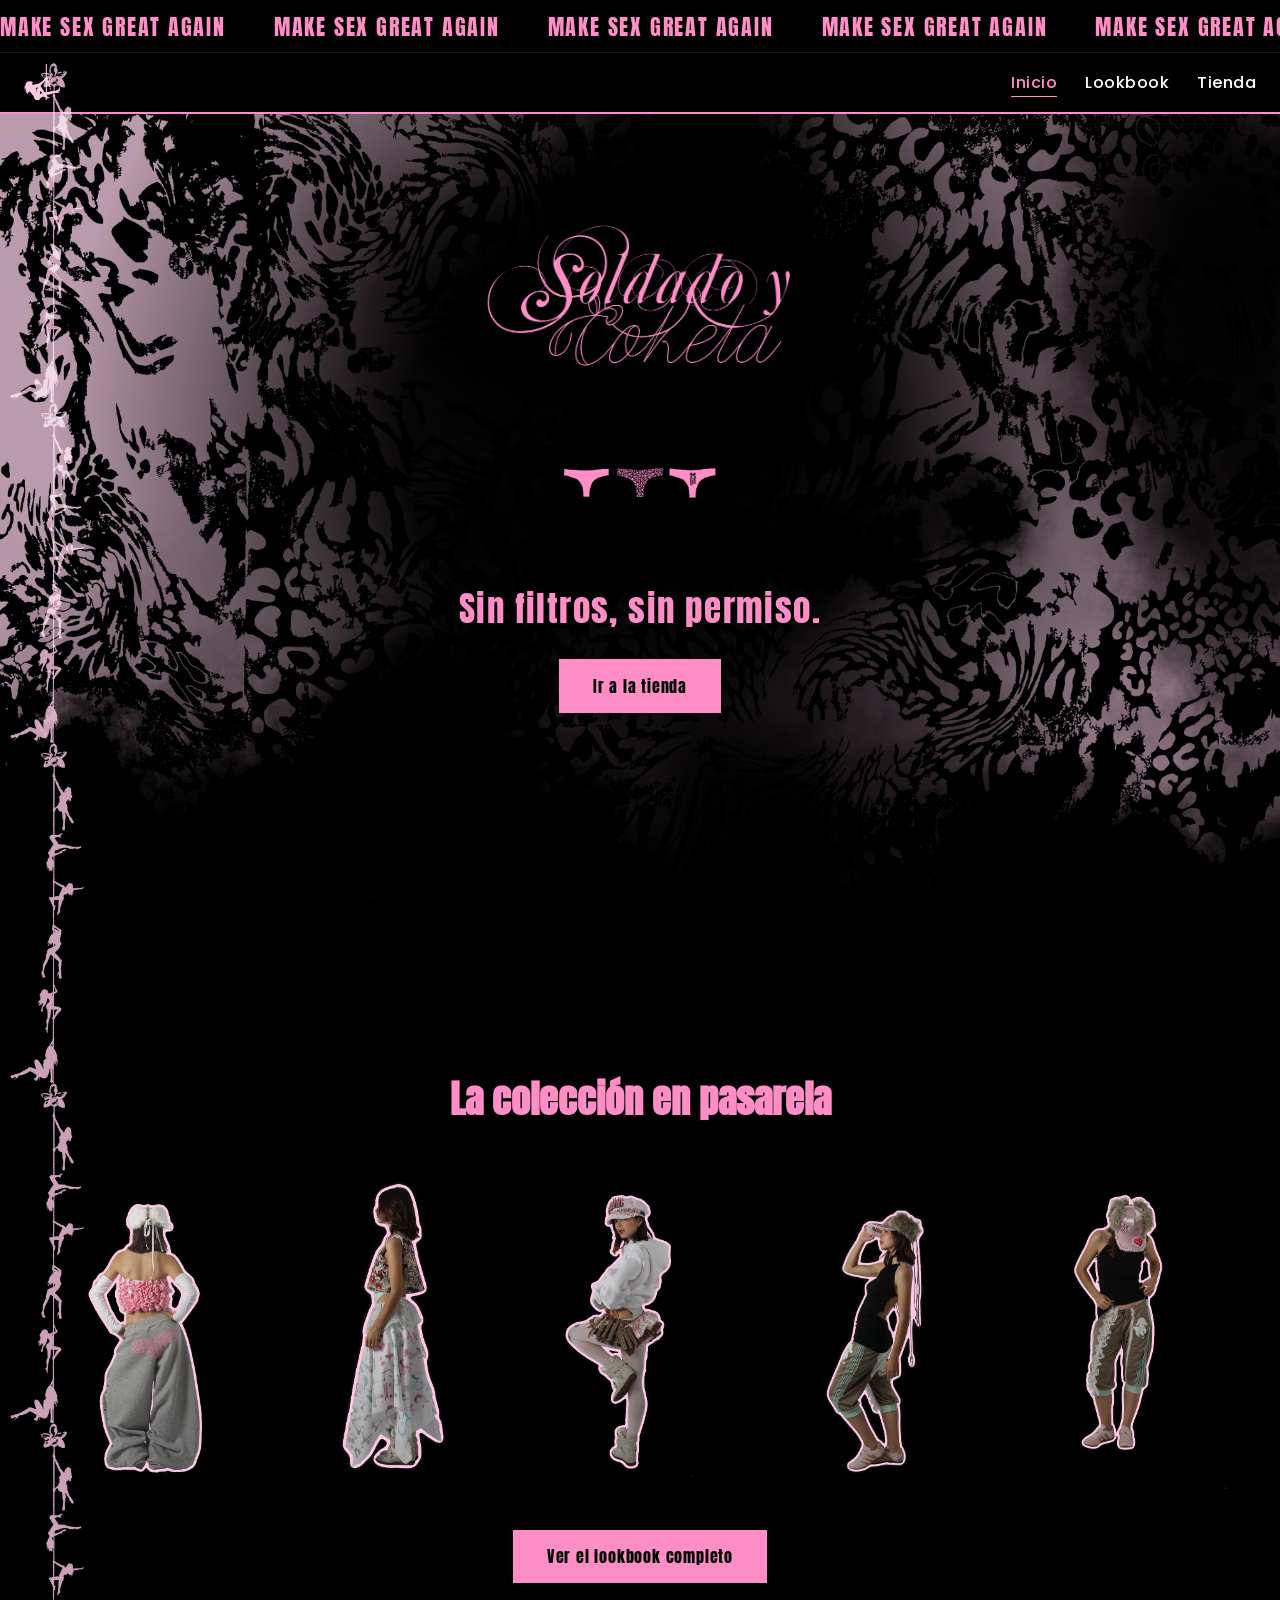
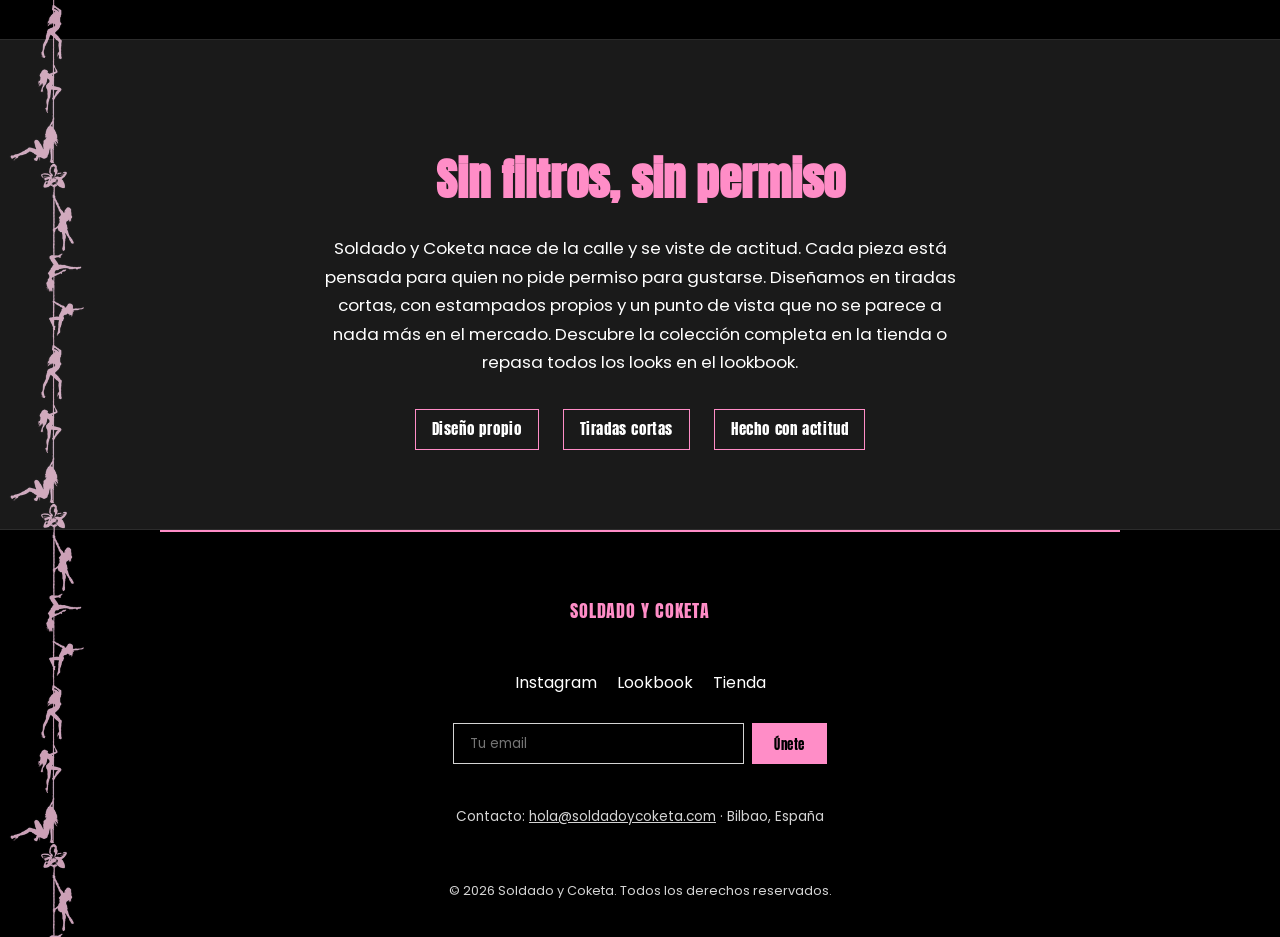
==== index.html @ 4b315794 "Prototipo web Soldado y Coketa — Ingeniería Web E1 Sitio de 3 páginas (Inicio, Lookbook, Tienda) con" ====
<!DOCTYPE html>
<html lang="es">
<head>
  <meta charset="UTF-8">
  <meta name="viewport" content="width=device-width, initial-scale=1.0">
  <title>Soldado y Coketa — Inicio</title>
  <meta name="description" content="Soldado y Coketa: marca de moda urbana. Descubre la colección, el lookbook y la tienda.">

  <link rel="preconnect" href="https://fonts.googleapis.com">
  <link href="https://fonts.googleapis.com/css2?family=Anton&amp;family=Poppins:wght@400;500;600&amp;display=swap" rel="stylesheet">

  <link rel="stylesheet" href="css/variables.css">
  <link rel="stylesheet" href="css/headerfooter.css">
  <link rel="stylesheet" href="css/inicio.css">
  <!-- iag.css: capa OPCIONAL con animaciones y efectos generados con
       apoyo de IA (no forma parte de lo evaluable de la asignatura).
       La página se ve completa y correcta sin este fichero. -->
  <link rel="stylesheet" href="css/iag.css">
</head>
<body>

  <!-- Barra de pole: decorativa, se activa solo si se enlaza iag.css -->
  <div id="pole-strip" aria-hidden="true"></div>

  <header id="site-header">
    <div class="header__ticker">
      <div class="header__ticker-track">
        <span class="header__ticker-text">MAKE SEX GREAT AGAIN</span>
        <span class="header__ticker-text">MAKE SEX GREAT AGAIN</span>
        <span class="header__ticker-text">MAKE SEX GREAT AGAIN</span>
        <span class="header__ticker-text">MAKE SEX GREAT AGAIN</span>
        <!-- se duplica para que el bucle sea continuo -->
        <span class="header__ticker-text" aria-hidden="true">MAKE SEX GREAT AGAIN</span>
        <span class="header__ticker-text" aria-hidden="true">MAKE SEX GREAT AGAIN</span>
        <span class="header__ticker-text" aria-hidden="true">MAKE SEX GREAT AGAIN</span>
        <span class="header__ticker-text" aria-hidden="true">MAKE SEX GREAT AGAIN</span>
      </div>
    </div>

    <nav class="header__nav-row" aria-label="Navegación principal">
      <a href="index.html" class="header__logo-link">
        <img src="assets/logo-header.png" alt="Soldado y Coketa" class="header__logo-img">
      </a>
      <ul class="header__menu">
        <li><a href="index.html" aria-current="page">Inicio</a></li>
        <li><a href="lookbook.html">Lookbook</a></li>
        <li><a href="tienda.html">Tienda</a></li>
      </ul>
    </nav>
  </header>

  <main>

    <!-- Espaciador: solo tiene efecto si iag.css deja el hero en
         position:fixed; en la versión base no ocupa espacio. -->
    <div class="hero-spacer" aria-hidden="true"></div>

    <section class="hero" aria-label="Presentación de la marca">
      <div class="hero__pattern--rosa-base" aria-hidden="true"></div>
      <div class="hero__pattern--rosa" aria-hidden="true"></div>
      <div class="hero__vignette" aria-hidden="true"></div>

      <div class="hero__lockup">
        <img src="assets/logo-soldado-coketa.png" alt="Logotipo de Soldado y Coketa" class="hero__logo">
        <img src="assets/tangas.png" alt="Colección de tangas Soldado y Coketa" class="hero__tangas">
      </div>

      <p class="hero__eslogan">Sin filtros, sin permiso.</p>
      <a href="tienda.html" class="boton">Ir a la tienda</a>
    </section>

    <!-- Desfile: carrusel de looks con fondo transparente (los PNG ya
         vienen recortados sobre fondo transparente). En la capa evaluable
         es una fila estática con hover simple; si se enlaza iag.css, se
         convierte en cinta animada en bucle (como el carrusel que tenía
         antes el lookbook) y el hover amplía el look bajo el cursor sin
         parar de mirar mal al resto. Las copias con aria-hidden son solo
         para que el bucle de la animación no tenga corte visible. -->
    <section class="desfile" aria-label="Looks de la colección en pasarela">
      <h2>La colección en pasarela</h2>
      <ul class="desfile__lista">

        <li class="desfile__item"><figure class="fit-card"><img src="assets/modelo-1.png" alt="Look 01 de la colección Soldado y Coketa" class="fit-card__img" width="220" height="320"></figure></li>
        <li class="desfile__item"><figure class="fit-card"><img src="assets/modelo-2.png" alt="Look 02 de la colección Soldado y Coketa" class="fit-card__img" width="220" height="320"></figure></li>
        <li class="desfile__item"><figure class="fit-card"><img src="assets/modelo-3.png" alt="Look 03 de la colección Soldado y Coketa" class="fit-card__img" width="220" height="320"></figure></li>
        <li class="desfile__item"><figure class="fit-card"><img src="assets/modelo-4.png" alt="Look 04 de la colección Soldado y Coketa" class="fit-card__img" width="220" height="320"></figure></li>
        <li class="desfile__item"><figure class="fit-card"><img src="assets/modelo-5.png" alt="Look 05 de la colección Soldado y Coketa" class="fit-card__img" width="220" height="320"></figure></li>
        <li class="desfile__item"><figure class="fit-card"><img src="assets/modelo-6.png" alt="Look 06 de la colección Soldado y Coketa" class="fit-card__img" width="220" height="320"></figure></li>
        <li class="desfile__item"><figure class="fit-card"><img src="assets/modelo-7.png" alt="Look 07 de la colección Soldado y Coketa" class="fit-card__img" width="220" height="320"></figure></li>
        <li class="desfile__item"><figure class="fit-card"><img src="assets/modelo-8.png" alt="Look 08 de la colección Soldado y Coketa" class="fit-card__img" width="220" height="320"></figure></li>
        <li class="desfile__item"><figure class="fit-card"><img src="assets/modelo-9.png" alt="Look 09 de la colección Soldado y Coketa" class="fit-card__img" width="220" height="320"></figure></li>
        <li class="desfile__item"><figure class="fit-card"><img src="assets/modelo-10.png" alt="Look 10 de la colección Soldado y Coketa" class="fit-card__img" width="220" height="320"></figure></li>
        <li class="desfile__item"><figure class="fit-card"><img src="assets/modelo-11.png" alt="Look 11 de la colección Soldado y Coketa" class="fit-card__img" width="220" height="320"></figure></li>

        <!-- Copias ocultas por defecto: solo se muestran (y solo tienen
             sentido) cuando iag.css activa el modo carrusel animado. -->
        <li class="desfile__item" aria-hidden="true"><figure class="fit-card"><img src="assets/modelo-1.png" alt="" class="fit-card__img" width="220" height="320"></figure></li>
        <li class="desfile__item" aria-hidden="true"><figure class="fit-card"><img src="assets/modelo-2.png" alt="" class="fit-card__img" width="220" height="320"></figure></li>
        <li class="desfile__item" aria-hidden="true"><figure class="fit-card"><img src="assets/modelo-3.png" alt="" class="fit-card__img" width="220" height="320"></figure></li>
        <li class="desfile__item" aria-hidden="true"><figure class="fit-card"><img src="assets/modelo-4.png" alt="" class="fit-card__img" width="220" height="320"></figure></li>
        <li class="desfile__item" aria-hidden="true"><figure class="fit-card"><img src="assets/modelo-5.png" alt="" class="fit-card__img" width="220" height="320"></figure></li>
        <li class="desfile__item" aria-hidden="true"><figure class="fit-card"><img src="assets/modelo-6.png" alt="" class="fit-card__img" width="220" height="320"></figure></li>
        <li class="desfile__item" aria-hidden="true"><figure class="fit-card"><img src="assets/modelo-7.png" alt="" class="fit-card__img" width="220" height="320"></figure></li>
        <li class="desfile__item" aria-hidden="true"><figure class="fit-card"><img src="assets/modelo-8.png" alt="" class="fit-card__img" width="220" height="320"></figure></li>
        <li class="desfile__item" aria-hidden="true"><figure class="fit-card"><img src="assets/modelo-9.png" alt="" class="fit-card__img" width="220" height="320"></figure></li>
        <li class="desfile__item" aria-hidden="true"><figure class="fit-card"><img src="assets/modelo-10.png" alt="" class="fit-card__img" width="220" height="320"></figure></li>
        <li class="desfile__item" aria-hidden="true"><figure class="fit-card"><img src="assets/modelo-11.png" alt="" class="fit-card__img" width="220" height="320"></figure></li>
      </ul>
      <a href="lookbook.html" class="boton desfile__cta">Ver el lookbook completo</a>
    </section>

    <section class="manifiesto-section" aria-label="Manifiesto de marca">
      <div class="manifiesto">
        <h2>Sin filtros, sin permiso</h2>
        <p>
          Soldado y Coketa nace de la calle y se viste de actitud.
          Cada pieza está pensada para quien no pide permiso para
          gustarse. Diseñamos en tiradas cortas, con estampados
          propios y un punto de vista que no se parece a nada más
          en el mercado. Descubre la colección completa en la
          tienda o repasa todos los looks en el lookbook.
        </p>
        <ul class="manifiesto__valores">
          <li>Diseño propio</li>
          <li>Tiradas cortas</li>
          <li>Hecho con actitud</li>
        </ul>
      </div>
    </section>

  </main>

  <footer id="site-footer">
    <p class="footer__brand">SOLDADO Y COKETA</p>

    <nav class="footer__social" aria-label="Redes sociales">
    <ul>
      <li><a href="https://instagram.com/soldadoycoketa" target="_blank" rel="noopener">Instagram</a></li>
      <li><a href="lookbook.html">Lookbook</a></li>
      <li><a href="tienda.html">Tienda</a></li>
    </ul>
    </nav>

    <form class="footer__newsletter" action="#" method="post">
      <label for="newsletter-email">Tu email</label>
      <input type="email" id="newsletter-email" name="email" placeholder="Tu email" required>
      <button type="submit">Únete</button>
    </form>

    <p class="footer__contacto">
      Contacto: <a href="mailto:hola@soldadoycoketa.com">hola@soldadoycoketa.com</a> ·
      Bilbao, España
    </p>

    <p class="footer__copy">&copy; 2026 Soldado y Coketa. Todos los derechos reservados.</p>
  </footer>

</body>
</html>
---- css/variables.css ----
/* ============================================
   SOLDADO Y COKETA — Variables de marca
   Un único punto donde se definen los colores y
   tipografías para no repetirlos en cada .css
   ============================================

   Estas son algunas de las técnicas que he utilizado para el proyecto que no aparecen en
   ningún lado en las diapositivas del tema y que me parece que debería explicar un poco para
   demostrar que no las he dejado puestas sin entenderlas:
   - Custom properties (:root + var()), como en este fichero.
      Estas las he utilizado principalmente para la paleta de colores de la marca, pero también
      son bastante útiles para el tamaño de algunas divisiones y para las tipografías.

   - box-sizing: border-box (reset de abajo).
      Esto es para que el padding se aplique por dentro de las cajas en las que se le añade,
      no por fuera. Así evito que los formularios u otros elementos se salgan de la pantalla en
      las diferentes dimensiones.

   - position: sticky/relative/absolute (header fijo, capas).
      #TODO
   - clamp() para tipografía fluida.
      Esto lo he utilizado para los títulos, para que el tamaño de la letra vaya creciendo o 
      encogiendo según la pantalla pero que no se haga ni demasiado pequeño ni demasiado grande.

   - transition en combinación con :hover.
      #TODO
   - tbody tr:nth-child(even) para filas alternas de tabla.
      #TODO

   */

:root {
  /* Paleta extraída de los assets originales de la marca */
  --color-negro: #000000;
  --color-blanco: #ffffff;
  --color-rosa: #ff8dc7;        /* rosa principal (logo, acentos) */
  --color-rosa-palido: #ffc9e4; /* rosa de las texturas de fondo */
  --color-gris: #d4d4d4;        /* gris neutro de apoyo */
  --color-gris-oscuro: #1a1a1a; /* gris para bloques/tarjetas sobre negro */

  /*Fuentes*/
  --fuente-display: "Anton", "Archivo Black", sans-serif;
  --fuente-cuerpo: "Poppins", "Helvetica Neue", Arial, sans-serif;

  /* Alto del header, en vh (% de la ALTURA DE PANTALLA) */
  --alto-header: 7vh;

  /* Ancho de la barra de pole (solo se usa si se enlaza iag.css) */
  --ancho-pole: 20%;
}


*,
*::before,
*::after {
  box-sizing: border-box;
}
---- css/headerfooter.css ----
/* ============================================
   HEADER + FOOTER — Soldado y Coketa
   Estructura común a las 3 páginas (index, lookbook,
   tienda). Van en un único fichero porque el header y
   el footer son la MISMA plantilla en todas las páginas.
   ============================================
   Usa var() (ver variables.css para el porqué), y además
   position: sticky en el header y transition en los :hover
   de enlaces/botones — CSS3 estándar, ver nota completa en
   variables.css. */

/* ---------- HEADER ---------- */

/* Selector de ELEMENTO */
header {
  position: sticky;
  top: 0;
  z-index: 50;
  width: 100%;
  display: flex;
  flex-direction: column;
  background-color: var(--color-negro);
  border-bottom: 2px solid var(--color-rosa);
}

/* Selector de ID: la barra concreta de este header */
#site-header {
  width: 100%;
}

/* Fila del ticker (cinta animada con el eslogan) */
.header__ticker {
  overflow: hidden;
  white-space: nowrap;
  border-bottom: 1px solid var(--color-gris-oscuro);
}

/* Selector de CLASE: el texto que se repite en bucle */
.header__ticker-track {
  display: inline-flex;
  width: max-content;
  animation: marquee 18s linear infinite;
}

.header__ticker-text {
  font-family: var(--fuente-display);
  font-size: clamp(0.9rem, 2vw, 1.4rem);
  letter-spacing: 0.08em;
  color: var(--color-rosa);
  padding: 0.6rem 3rem 0.6rem 0;
}

@keyframes marquee {
  from { transform: translateX(0); }
  to   { transform: translateX(-50%); }
}

@media (prefers-reduced-motion: reduce) {
  .header__ticker-track {
    animation: none;
  }
}

/* Fila de navegación principal */
.header__nav-row {
  display: flex;
  align-items: center;
  justify-content: space-between;
  gap: 1rem;
  padding: 0.7rem 1.5rem;
}

/* El tamaño se fija aquí, no en el HTML: alto en vh (relativo a la
   pantalla) y ancho máximo en % (relativo al contenedor), nunca en
   píxeles fijos, para que el logo escale con el header en cualquier
   resolución.
   El 40% va en el LINK, no en la imagen: si se pone en la imagen,
   su ancho máximo queda calculado sobre el propio ancho del link
   (que se ajusta al contenido, es decir, a la imagen) -- una
   referencia circular que en la práctica encoge y deforma el logo
   a una fracción de su tamaño real. Puesto en el link (que sí tiene
   un ancho de referencia claro: el de .header__nav-row) el 40% solo
   actúa como tope de seguridad en pantallas muy bajas/anchas, sin
   afectar al tamaño normal. */
.header__logo-link {
  display: flex;
  align-items: center;
  max-width: 40%;
}

.header__logo-img {
  display: block;
  height: 4vh;
  width: auto;
  max-width: 100%;
}

.header__menu {
  display: flex;
  gap: 1.75rem;
  list-style: none;
  margin: 0;
  padding: 0;
}

.header__menu a {
  color: var(--color-blanco);
  text-decoration: none;
  font-family: var(--fuente-cuerpo);
  font-weight: 500;
  letter-spacing: 0.03em;
  padding-bottom: 0.15rem;
  border-bottom: 1px solid transparent;
  transition: color 0.2s ease, border-color 0.2s ease;
}

/* Pseudo-clase :hover en un elemento de tipo enlace */
.header__menu a:hover {
  color: var(--color-rosa);
  border-color: var(--color-rosa);
}

/* Pseudo-clase :focus-visible, para quien navega con teclado */
.header__menu a:focus-visible,
.header__logo-link:focus-visible {
  outline: 2px solid var(--color-rosa);
  outline-offset: 3px;
}

/* Marca visualmente el enlace de la página actual */
.header__menu a[aria-current="page"] {
  color: var(--color-rosa);
  border-color: var(--color-rosa);
}

/* ---------- FOOTER ---------- */

footer {
  background-color: var(--color-negro);
  color: var(--color-blanco);
  border-top: 2px solid var(--color-rosa);
  padding: 3rem 1.5rem 1.5rem;
}

#site-footer {
  display: flex;
  flex-direction: column;
  align-items: center;
  gap: 1.75rem;
  text-align: center;
  max-width: 960px;
  margin: 0 auto;
}

.footer__brand {
  font-family: var(--fuente-display);
  color: var(--color-rosa);
  font-size: 1.1rem;
  letter-spacing: 0.05em;
}

.footer__social ul {
  display: flex;
  gap: 1.25rem;
  flex-wrap: wrap;
  justify-content: center;
  font-family: var(--fuente-cuerpo);
  list-style: none;
  margin: 0;
  padding: 0;
}

.footer__social a {
  color: var(--color-blanco);
  text-decoration: none;
  border-bottom: 1px solid transparent;
  transition: border-color 0.2s ease, color 0.2s ease;
}

.footer__social a:hover {
  color: var(--color-rosa);
  border-color: var(--color-rosa);
}

.footer__social a:focus-visible {
  outline: 2px solid var(--color-rosa);
  outline-offset: 3px;
}

.footer__newsletter {
  display: flex;
  gap: 0.5rem;
  flex-wrap: wrap;
  justify-content: center;
}

.footer__newsletter label {
  position: absolute;
  width: 1px;
  height: 1px;
  overflow: hidden;
  clip: rect(0 0 0 0);
}

.footer__newsletter input {
  background: transparent;
  border: 1px solid var(--color-gris);
  color: var(--color-blanco);
  padding: 0.6rem 1rem;
  font-family: var(--fuente-cuerpo);
  min-width: 220px;
}

.footer__newsletter input:focus-visible {
  outline: 2px solid var(--color-rosa);
  outline-offset: 2px;
}

.footer__newsletter button {
  background-color: var(--color-rosa);
  color: var(--color-negro);
  border: none;
  padding: 0.6rem 1.4rem;
  font-family: var(--fuente-display);
  letter-spacing: 0.04em;
  cursor: pointer;
  transition: background-color 0.2s ease;
}

.footer__newsletter button:hover {
  background-color: var(--color-rosa-palido);
}

.footer__contacto {
  font-family: var(--fuente-cuerpo);
  font-size: 0.85rem;
  color: var(--color-gris);
  line-height: 1.6;
}

.footer__contacto a {
  color: var(--color-gris);
}

.footer__copy {
  font-family: var(--fuente-cuerpo);
  font-size: 0.8rem;
  color: var(--color-gris);
}

/* ---------- Media query: pantallas pequeñas (móvil) ---------- */
@media (max-width: 640px) {
  .header__nav-row {
    flex-direction: column;
    gap: 0.6rem;
    padding: 0.7rem 1rem;
  }

  .header__menu {
    gap: 1.1rem;
    flex-wrap: wrap;
    justify-content: center;
  }

  .footer__newsletter {
    flex-direction: column;
    align-items: stretch;
  }

  .footer__newsletter input {
    min-width: 0;
  }
}
---- css/inicio.css ----
/* ============================================
   INICIO — Soldado y Coketa
   CSS base (sin efectos de IA): la página se ve
   completa y ordenada aunque no se enlace iag.css.
   ============================================
   Usa var() y clamp() para tipografía fluida — CSS3
   estándar, ver nota completa en variables.css. */

/* Selector de ELEMENTO */
body {
  margin: 0;
  background-color: var(--color-negro);
  color: var(--color-blanco);
  font-family: var(--fuente-cuerpo);
}

/* ---------- Hero ---------- */
.hero {
  display: flex;
  flex-direction: column;
  align-items: center;
  justify-content: center;
  gap: 1.5rem;
  text-align: center;
  padding: 4rem 1.5rem;
  min-height: 70vh;
  background-color: var(--color-negro);
}

.hero__lockup {
  display: flex;
  flex-direction: column;
  align-items: center;
  gap: 1.25rem;
}

/* Tamaño en unidades relativas, no en píxeles: max-height (no height
   fijo) + max-width juntos, con width/height en auto, para que el
   navegador escale por la dimensión más restrictiva manteniendo la
   proporción real de cada imagen. Con un height fijo en vh, en
   pantallas muy altas y estrechas (móvil en vertical) el max-width
   en vw recorta el ancho pero no el alto, y el logo sale deformado. */
.hero__logo {
  width: auto;
  height: auto;
  max-height: 25vh;
  max-width: 70vw;
}

.hero__tangas {
  width: auto;
  height: auto;
  max-height: 14vh;
  max-width: 45vw;
}

.hero__eslogan {
  font-family: var(--fuente-display);
  color: var(--color-rosa);
  font-size: clamp(1.3rem, 4vw, 2.2rem);
  letter-spacing: 0.04em;
  max-width: 32rem;
  margin: 0;
}

/* Selector de CLASE reutilizado como botón en toda la web */
.boton {
  display: inline-block;
  background-color: var(--color-rosa);
  color: var(--color-negro);
  font-family: var(--fuente-display);
  letter-spacing: 0.05em;
  text-decoration: none;
  padding: 0.8rem 2rem;
  border: 2px solid var(--color-rosa);
  transition: background-color 0.2s ease, color 0.2s ease;
}

.boton:hover {
  background-color: transparent;
  color: var(--color-rosa);
}

.boton:focus-visible {
  outline: 2px solid var(--color-blanco);
  outline-offset: 3px;
}

/* ---------- Desfile (fila de looks, fondo transparente) ----------
   Los PNG de modelo-N ya están recortados sobre fondo transparente,
   así que la sección no lleva ningún fondo/recuadro propio: se ven
   "puestos en fila", como en un desfile. En esta capa es una fila
   estática con hover simple; si se enlaza iag.css se convierte en
   cinta animada (las copias con aria-hidden solo tienen sentido ahí,
   por eso se ocultan aquí). */
.desfile {
  padding: 3.5rem 1.5rem;
  background-color: var(--color-negro);
  text-align: center;
  overflow: hidden;
}

.desfile h2 {
  font-family: var(--fuente-display);
  color: var(--color-rosa);
  text-align: center;
  font-size: clamp(1.6rem, 4vw, 2.4rem);
  margin: 0 0 2.5rem;
}

.desfile__lista {
  display: flex;
  flex-wrap: wrap;
  justify-content: center;
  align-items: flex-end;
  gap: 1.5rem;
  max-width: 1300px;
  margin: 0 auto;
  list-style: none;
  padding: 0;
}

.desfile__item[aria-hidden="true"] {
  display: none;
}

.fit-card {
  position: relative;
  margin: 0;
  padding: 0;
  border: 1px solid transparent;
  transition: transform 0.25s ease, border-color 0.2s ease;
  /* Evita seleccionar contenido sin querer al arrastrar el ratón sobre
     la cinta en movimiento. */
  user-select: none;
}

/* Pseudo-clase :hover: amplía el look bajo el cursor */
.fit-card:hover {
  transform: scale(1.15);
  border-color: var(--color-rosa);
  z-index: 2;
}

.fit-card__img {
  width: 220px;
  max-width: 32vw;
  height: 320px;
  object-fit: contain;
  display: block;
}

.desfile__cta {
  display: inline-block;
  margin-top: 2.5rem;
}

/* ---------- Manifiesto de marca ---------- */
.manifiesto-section {
  background-color: var(--color-gris-oscuro);
  padding: 4rem 1.5rem;
  border-top: 1px solid #2c2c2c;
  border-bottom: 1px solid #2c2c2c;
}

.manifiesto {
  max-width: 640px;
  margin: 0 auto;
  text-align: center;
  font-size: 1.05rem;
  line-height: 1.7;
}

.manifiesto h2 {
  font-family: var(--fuente-display);
  color: var(--color-rosa);
  font-size: clamp(1.8rem, 4vw, 2.8rem);
  margin-bottom: 1rem;
}

.manifiesto__valores {
  display: flex;
  justify-content: center;
  gap: 1.5rem;
  flex-wrap: wrap;
  margin-top: 2rem;
  padding: 0;
  list-style: none;
  font-family: var(--fuente-display);
  color: var(--color-blanco);
  font-size: 0.95rem;
  letter-spacing: 0.04em;
}

.manifiesto__valores li {
  border: 1px solid var(--color-rosa);
  padding: 0.4rem 1rem;
}

/* ---------- Media query: pantallas pequeñas (móvil) ---------- */
@media (max-width: 640px) {
  .hero {
    padding: 3rem 1rem;
    min-height: 60vh;
  }

  .desfile__lista {
    gap: 1rem;
  }

  .fit-card__img {
    width: 140px;
    height: 200px;
    max-width: 40vw;
  }
}
---- css/iag.css ----
/* ============================================
   IAG.CSS — capa OPCIONAL, NO EVALUABLE
   ============================================
   Aquí viven los efectos "de más" (parallax, blend
   modes, animaciones de carrusel) hechos con apoyo de
   IA generativa, tal y como pide el enunciado:

     "Si se quiere añadir animaciones o estilo muy
     diferente al visto en clase usando IAg, generar un
     iag.css (no evaluable)"

   Si se borra este <link> del <head>, las tres páginas
   siguen siendo HTML/CSS completos, válidos y con buen
   aspecto — esto solo añade capas encima.
   ============================================ */

/* ---------- Barra de pole ----------
   Silueta decorativa que recorre TODA la página de
   arriba a abajo, integrada de forma transparente. */
#pole-strip {
  position: absolute;
  top: var(--alto-header);
  left: 0;
  transform: translateX(-25%);
  width: var(--ancho-pole);
  height: calc(100% - var(--alto-header));
  z-index: 100;
  pointer-events: none;
  background-image: url("../assets/pole-silhouettes.png");
  background-repeat: repeat-y;
  background-position: top center;
  background-size: 100% auto;
  mix-blend-mode: screen;
  opacity: 0.8;
}

body {
  position: relative; /* referencia para que #pole-strip calcule su 100% de alto */
  overflow-x: hidden;
}

/* ---------- Hero fijo en Inicio (efecto namedcollective.com) ----------
   El hero pasa de estar en el flujo normal (CSS base) a
   quedarse pegado a la pantalla mientras el resto de la
   página sube y lo tapa. */
.hero-spacer {
  display: block;
  height: 100vh;
}

.hero {
  position: fixed;
  top: 0;
  left: 0;
  width: 100%;
  height: 100vh;
  z-index: 1;
  min-height: 0;
  overflow: hidden;
}

/* Texturas superpuestas con mezcla "screen" para dar
   densidad al estampado sin tapar el logo */
.hero__pattern--rosa-base,
.hero__pattern--rosa,
.hero__vignette {
  position: absolute;
  top: 0;
  right: 0;
  bottom: 0;
  left: 0;
}

.hero__pattern--rosa-base {
  z-index: 1;
  background-image: url("../assets/textura-rosa.png");
  background-size: cover;
  background-position: center;
  background-repeat: no-repeat;
  mix-blend-mode: screen;
  opacity: 0.4;
}

.hero__pattern--rosa {
  z-index: 2;
  background-image: url("../assets/textura-rosa.png");
  background-size: cover;
  background-position: center;
  background-repeat: no-repeat;
  mix-blend-mode: screen;
  opacity: 0.55;
}

.hero__vignette {
  z-index: 3;
  background: radial-gradient(circle at center,
    rgba(0, 0, 0, 0.95) 0%,
    rgba(0, 0, 0, 0.95) 30%,
    rgba(0, 0, 0, 0.4) 55%,
    transparent 75%);
}

.hero__lockup,
.hero__eslogan,
.hero > .boton {
  position: relative;
  z-index: 4;
}

/* El contenido que sigue necesita su propio contexto de
   apilamiento por encima del hero fijo */
main {
  position: relative;
  z-index: 2;
}

footer {
  position: relative;
  z-index: 2;
}

.desfile,
.manifiesto-section {
  position: relative;
  z-index: 2;
}

/* ---------- Vídeo fijo en Lookbook (mismo efecto namedcollective.com
   que el hero de Inicio, pero sin estampado) ----------
   El vídeo pasa de estar en el flujo normal (CSS base) a quedarse
   pegado a la pantalla mientras el resto de la página (intro, fotos,
   guía de tallas) sube y lo va tapando. */
.lookbook-video-spacer {
  display: block;
  height: 100vh;
}

.lookbook-video {
  position: fixed;
  top: 0;
  left: 0;
  width: 100%;
  height: 100vh;
  z-index: 1;
}

.lookbook-video__player {
  width: 100%;
  height: 100%;
  max-height: none;
}

/* Estas secciones necesitan su propio contexto de apilamiento por
   encima del vídeo fijo, igual que .desfile/.manifiesto-section en
   Inicio por encima del hero fijo */
.intro,
.portfolio,
.tallas-section {
  position: relative;
  z-index: 2;
}

/* ---------- Desfile de Inicio: carrusel animado ----------
   La fila estática de looks (CSS base) pasa a ser una cinta que se
   desliza en bucle infinito, igual que tenía antes el lookbook. Al
   pasar el ratón por encima se detiene la cinta entera (para poder
   mirar bien) y el look bajo el cursor se amplía con el mismo hover
   simple que ya tiene la capa evaluable (inicio.css). */
.desfile__lista {
  flex-wrap: nowrap;
  width: max-content;
  /* La base (inicio.css) le pone max-width:1300px para el modo
     cuadrícula; en modo cinta hay que anularlo, si no las 22 tarjetas
     se comprimen para caber en esos 1300px (con flex-wrap:nowrap no
     pueden bajar de línea, así que se encogen y las imágenes de
     220px fijos se solapan unas con otras -- el texto de un
     figcaption "Look XX" acaba pintado encima de la foto de al lado). */
  max-width: none;
  animation: deslizar-desfile 30s linear infinite;
}

.desfile__lista:hover {
  animation-play-state: paused;
}

/* Las copias duplicadas (ocultas en el CSS base) se muestran solo en
   modo carrusel, para que el bucle no tenga corte visible */
.desfile__item[aria-hidden="true"] {
  display: block;
}

@keyframes deslizar-desfile {
  from { transform: translateX(0); }
  to   { transform: translateX(-50%); }
}

@media (prefers-reduced-motion: reduce) {
  .desfile__lista {
    animation: none;
  }

  .header__ticker-track {
    animation: none;
  }
}
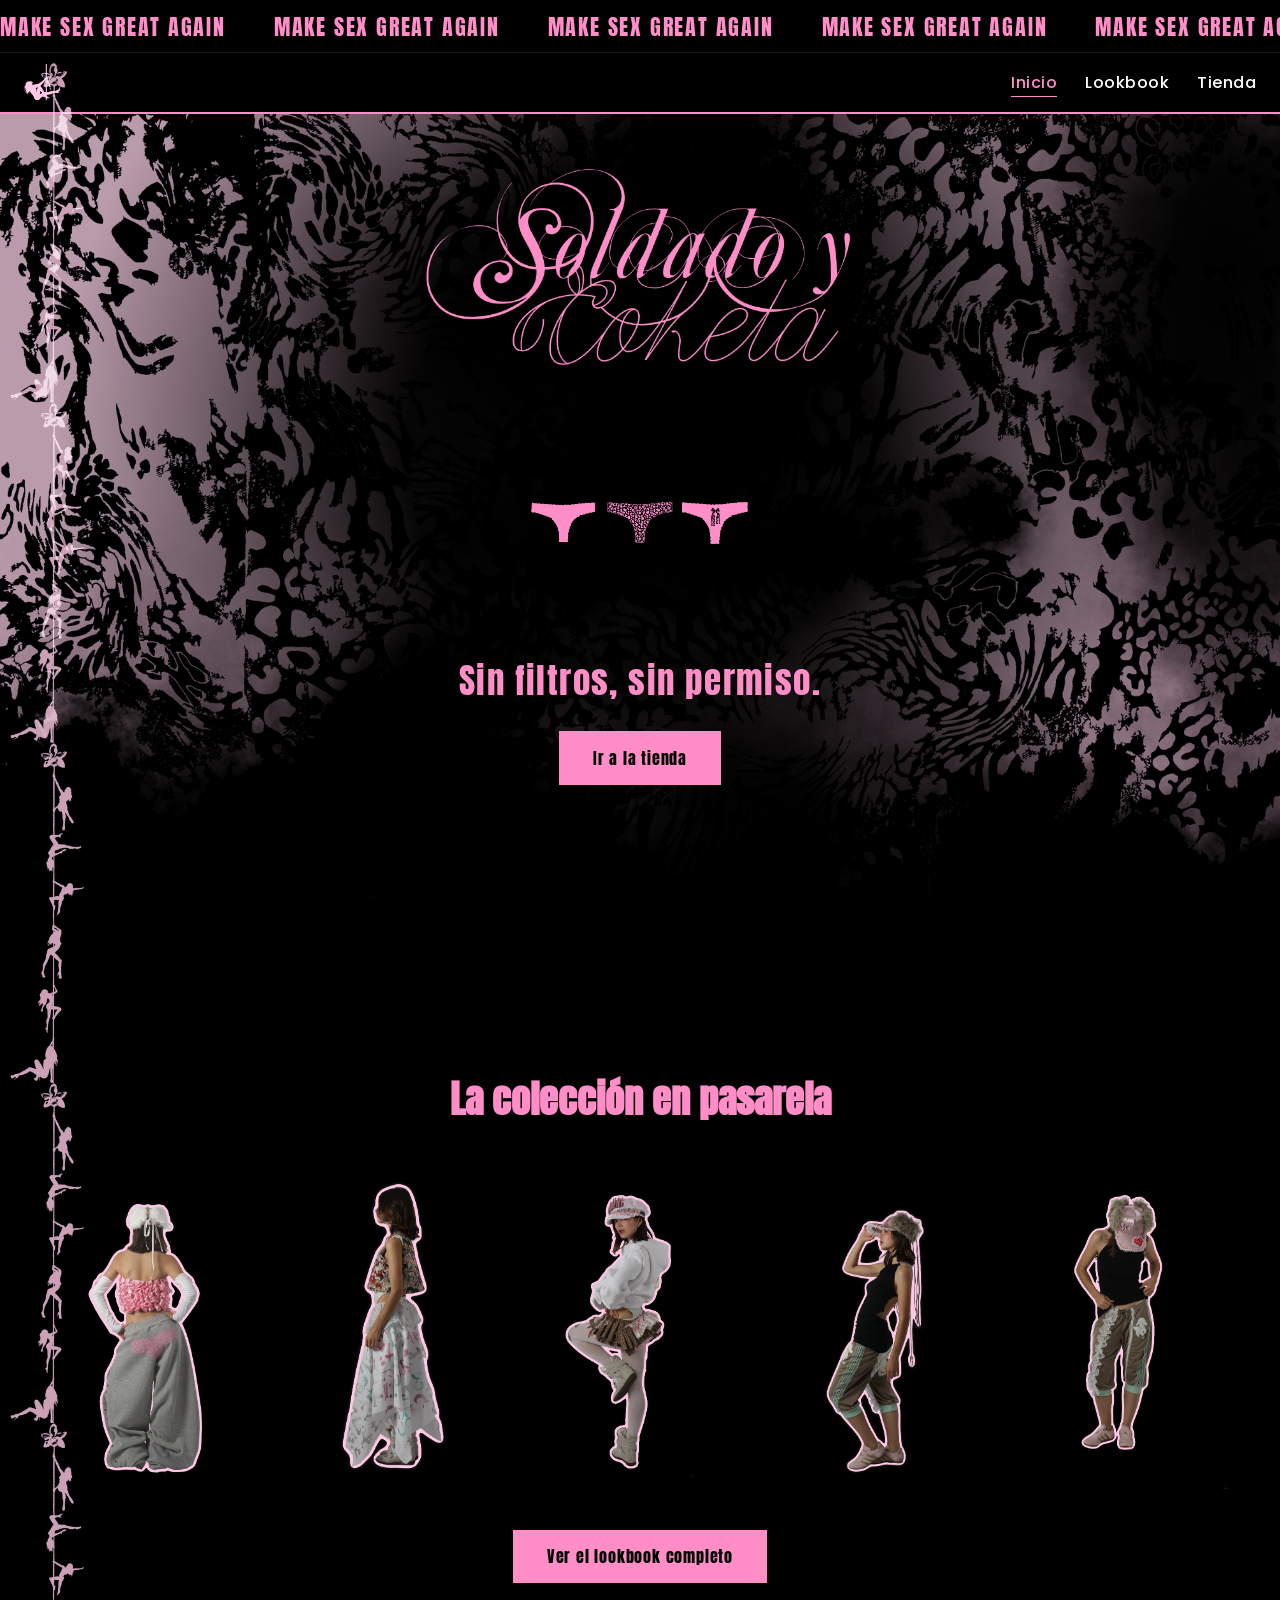
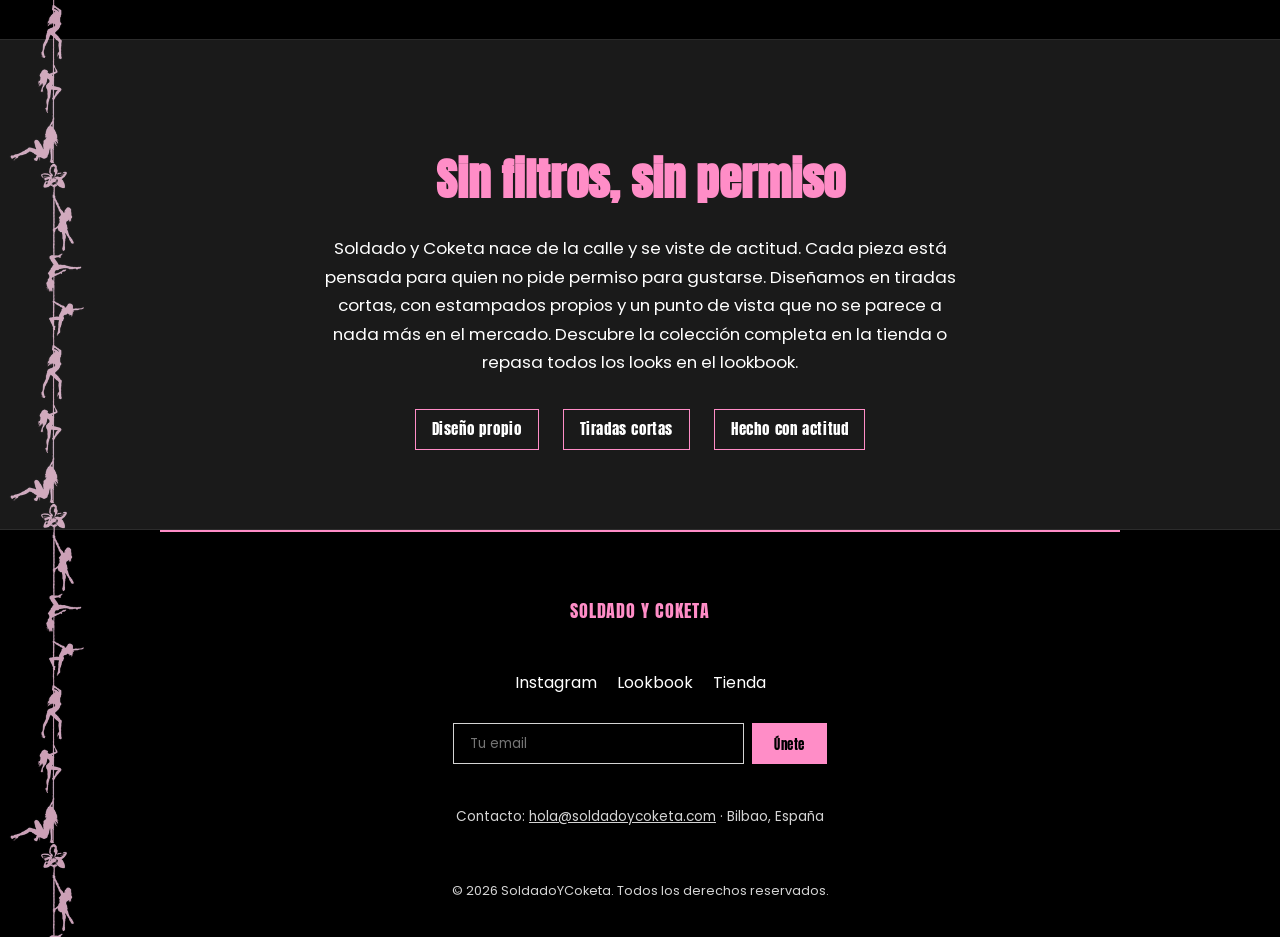
==== commit 8bee24bd: "Requisitos: TODOs de variables.css, hero más grande, mosaico del lookbook, aside y tfoot, footer" ====
--- a/index.html
+++ b/index.html
@@ -5,6 +5,7 @@
   <meta name="viewport" content="width=device-width, initial-scale=1.0">
   <title>Soldado y Coketa — Inicio</title>
   <meta name="description" content="Soldado y Coketa: marca de moda urbana. Descubre la colección, el lookbook y la tienda.">
+  <link rel="icon" href="assets/logo-header.png" type="image/png">
 
   <link rel="preconnect" href="https://fonts.googleapis.com">
   <link href="https://fonts.googleapis.com/css2?family=Anton&amp;family=Poppins:wght@400;500;600&amp;display=swap" rel="stylesheet">
@@ -61,7 +62,7 @@
       <div class="hero__vignette" aria-hidden="true"></div>
 
       <div class="hero__lockup">
-        <img src="assets/logo-soldado-coketa.png" alt="Logotipo de Soldado y Coketa" class="hero__logo">
+        <h1 class="hero__titulo"><img src="assets/logo-soldado-coketa.png" alt="Soldado y Coketa" class="hero__logo"></h1>
         <img src="assets/tangas.png" alt="Colección de tangas Soldado y Coketa" class="hero__tangas">
       </div>
 
@@ -134,11 +135,11 @@
     <p class="footer__brand">SOLDADO Y COKETA</p>
 
     <nav class="footer__social" aria-label="Redes sociales">
-    <ul>
-      <li><a href="https://instagram.com/soldadoycoketa" target="_blank" rel="noopener">Instagram</a></li>
-      <li><a href="lookbook.html">Lookbook</a></li>
-      <li><a href="tienda.html">Tienda</a></li>
-    </ul>
+      <ul>
+        <li><a href="https://instagram.com/soldadoycoketa" target="_blank" rel="noopener">Instagram</a></li>
+        <li><a href="lookbook.html">Lookbook</a></li>
+        <li><a href="tienda.html">Tienda</a></li>
+      </ul>
     </nav>
 
     <form class="footer__newsletter" action="#" method="post">
@@ -152,7 +153,7 @@
       Bilbao, España
     </p>
 
-    <p class="footer__copy">&copy; 2026 Soldado y Coketa. Todos los derechos reservados.</p>
+    <p class="footer__copy">&copy; 2026 SoldadoYCoketa. Todos los derechos reservados.</p>
   </footer>
 
 </body>
--- a/css/variables.css
+++ b/css/variables.css
@@ -17,15 +17,25 @@
       las diferentes dimensiones.
 
    - position: sticky/relative/absolute (header fijo, capas).
-      #TODO
+      sticky deja el header pegado arriba al hacer scroll sin sacarlo del flujo de la página.
+      absolute coloca un elemento respecto a su padre con position: relative, por ejemplo
+      la insignia en la esquina de cada tarjeta de la tienda.
+
    - clamp() para tipografía fluida.
       Esto lo he utilizado para los títulos, para que el tamaño de la letra vaya creciendo o 
       encogiendo según la pantalla pero que no se haga ni demasiado pequeño ni demasiado grande.
 
    - transition en combinación con :hover.
-      #TODO
+      Hace que el cambio de color o tamaño del :hover se vea suave en unas décimas de
+      segundo en vez de saltar de golpe. Si se quita, el :hover sigue funcionando igual.
+
    - tbody tr:nth-child(even) para filas alternas de tabla.
-      #TODO
+      Selecciona las filas pares de la tabla para pintarlas de otro color y que la guía de
+      tallas se lea mejor.
+
+   - columns (CSS multicolumna) en el portfolio del lookbook.
+      Reparte las fotos en columnas respetando la proporción de cada una, como un mosaico,
+      en vez de recortarlas todas al mismo tamaño.
 
    */
 
--- a/css/inicio.css
+++ b/css/inicio.css
@@ -40,18 +40,26 @@
    proporción real de cada imagen. Con un height fijo en vh, en
    pantallas muy altas y estrechas (móvil en vertical) el max-width
    en vw recorta el ancho pero no el alto, y el logo sale deformado. */
+/* El logo hace de <h1> de la página (su alt es el texto del título):
+   se quitan los márgenes por defecto del h1 para que no cambie nada
+   visualmente. */
+.hero__titulo {
+  margin: 0;
+}
+
 .hero__logo {
+  display: block;
   width: auto;
   height: auto;
-  max-height: 25vh;
-  max-width: 70vw;
+  max-height: 35vh;
+  max-width: 85vw;
 }
 
 .hero__tangas {
   width: auto;
   height: auto;
-  max-height: 14vh;
-  max-width: 45vw;
+  max-height: 20vh;
+  max-width: 60vw;
 }
 
 .hero__eslogan {
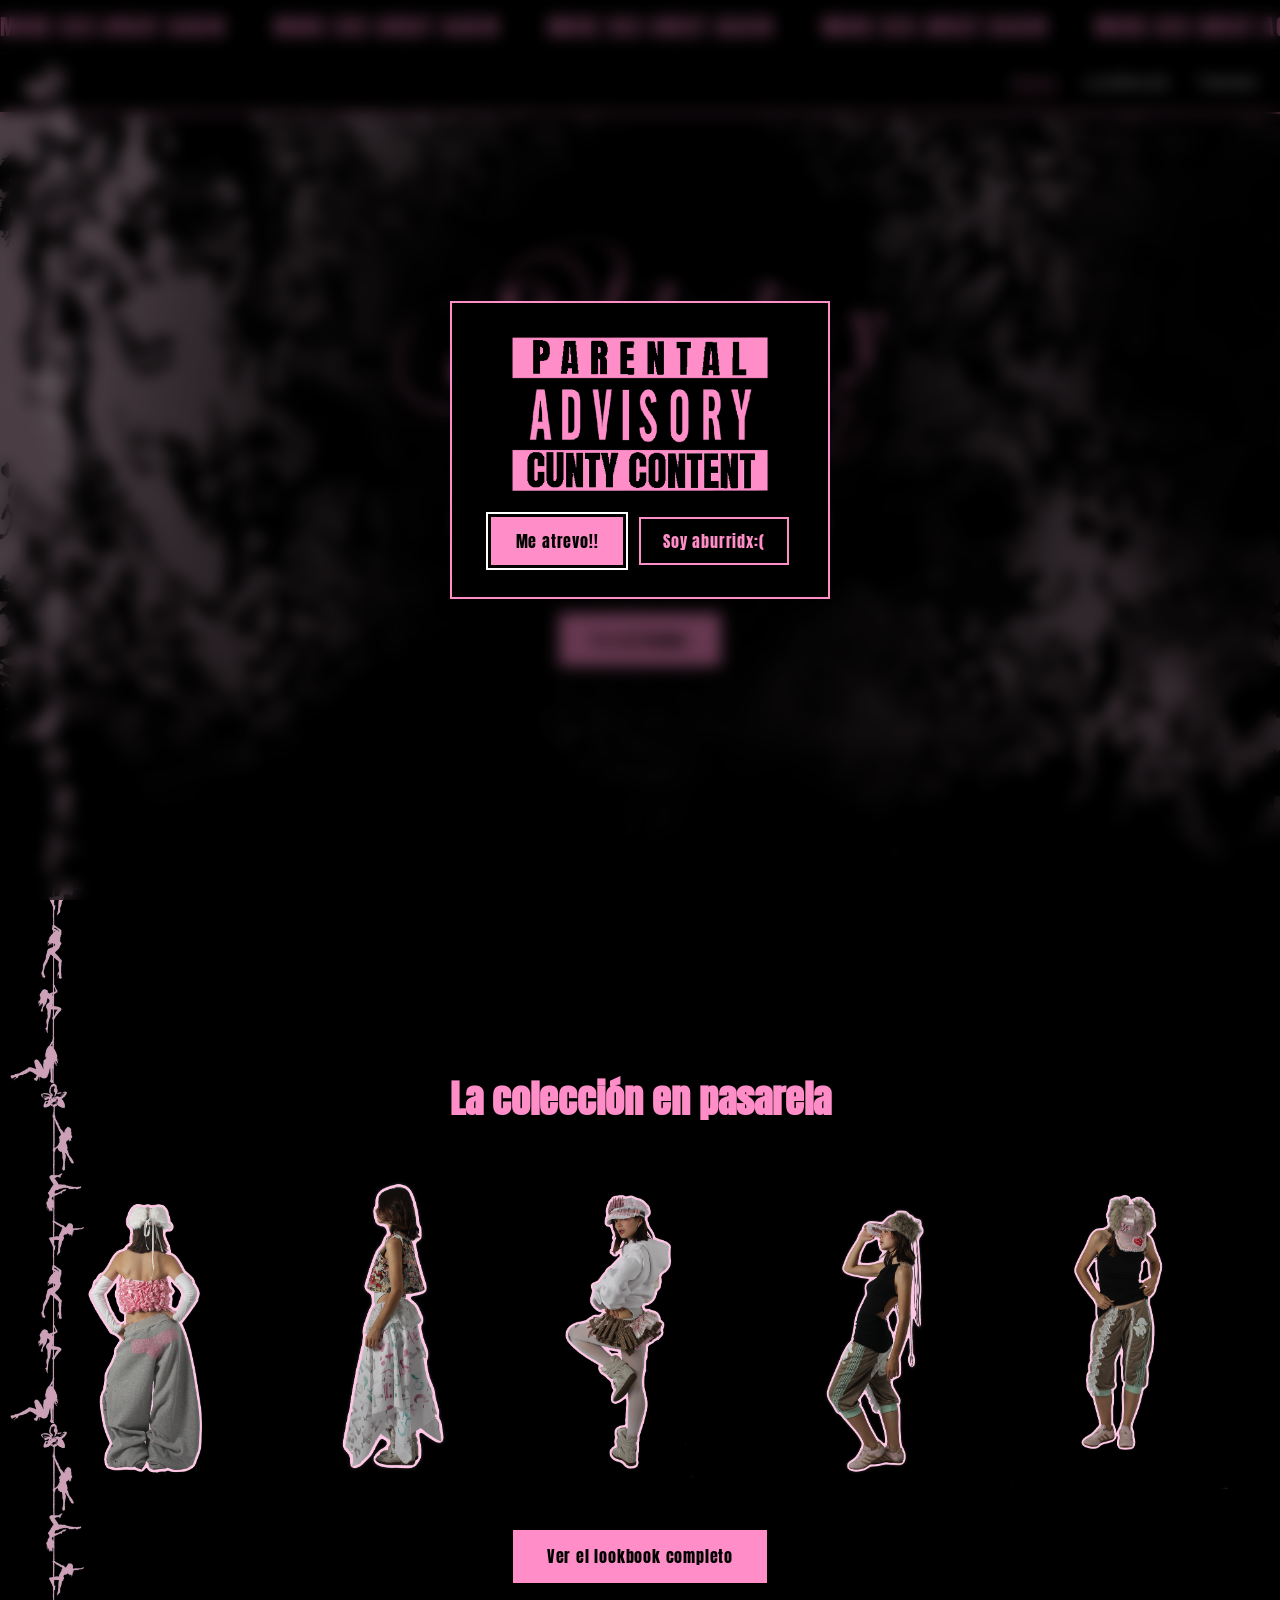
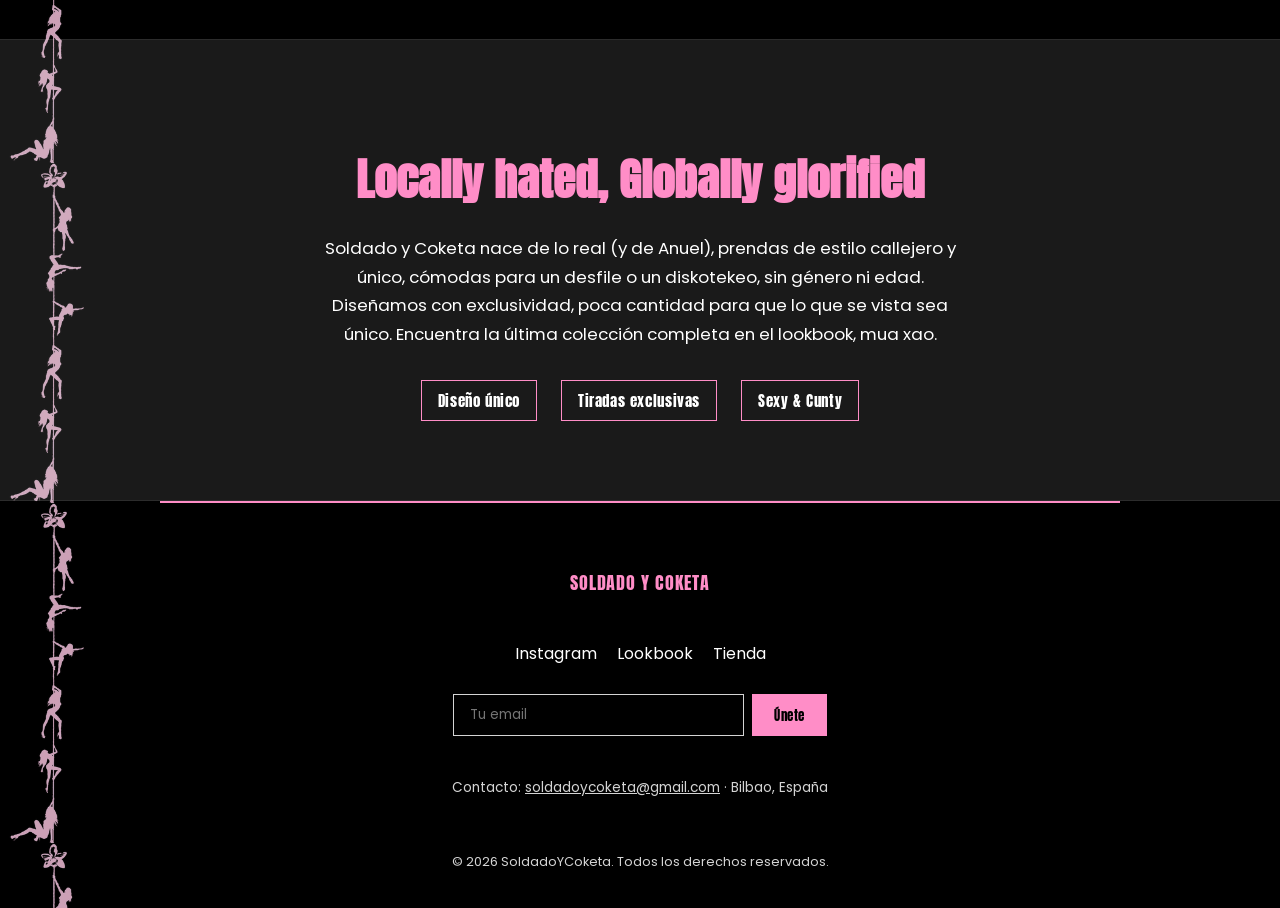
==== commit 614bd111: "Logo más grande, guia de tallas personalizada y en la tienda, lookbook sin fondo negro, ventana emer" ====
--- a/index.html
+++ b/index.html
@@ -3,26 +3,50 @@
 <head>
   <meta charset="UTF-8">
   <meta name="viewport" content="width=device-width, initial-scale=1.0">
+  <!-- Para que al abrir la página en móvil u otro dispositivo que no sea ordenador use el ancho real del dispositivo y empiece sin zoom -->
   <title>Soldado y Coketa — Inicio</title>
   <meta name="description" content="Soldado y Coketa: marca de moda urbana. Descubre la colección, el lookbook y la tienda.">
+  
+  <!-- El icono que va en la parte de arriba de la pestaña -->
   <link rel="icon" href="assets/logo-header.png" type="image/png">
 
+  <!-- Para conectar las fuentes de google que usar en la página -->
   <link rel="preconnect" href="https://fonts.googleapis.com">
   <link href="https://fonts.googleapis.com/css2?family=Anton&amp;family=Poppins:wght@400;500;600&amp;display=swap" rel="stylesheet">
 
+  <!-- Conexión con los .css para estilizar la página -->
   <link rel="stylesheet" href="css/variables.css">
   <link rel="stylesheet" href="css/headerfooter.css">
   <link rel="stylesheet" href="css/inicio.css">
   <!-- iag.css: capa OPCIONAL con animaciones y efectos generados con
-       apoyo de IA (no forma parte de lo evaluable de la asignatura).
-       La página se ve completa y correcta sin este fichero. -->
+       apoyo de IA. La página se ve completa y correcta sin este fichero. -->
   <link rel="stylesheet" href="css/iag.css">
 </head>
 <body>
 
+  <!-- Ventana emergente "Parental Advisory": tapa toda la página al
+       entrar y aparece cada vez que se carga Inicio. Sin JavaScript,
+       con la misma técnica que la tienda (checkbox hack): el botón
+       "Me atrevo!!" es el <label> del checkbox #aviso-check, y al
+       marcarlo, #aviso-check:checked ~ .aviso la oculta. El checkbox
+       está oculto visualmente pero lleva autofocus, así que con el
+       teclado basta con pulsar espacio para entrar. "Soy aburridx:("
+       es un enlace normal que saca de la web. -->
+  <input type="checkbox" id="aviso-check" class="aviso-check" autofocus>
+  <section class="aviso" aria-label="Aviso de contenido">
+    <div class="aviso__caja">
+      <img src="assets/LogoVentanaEmergente.png" alt="Parental Advisory: Cunty Content" class="aviso__img" width="1016" height="618">
+      <div class="aviso__botones">
+        <label for="aviso-check" class="aviso__boton aviso__boton--entrar">Me atrevo!!</label>
+        <a href="https://www.google.com" class="aviso__boton aviso__boton--salir">Soy aburridx:(</a>
+      </div>
+    </div>
+  </section>
+
   <!-- Barra de pole: decorativa, se activa solo si se enlaza iag.css -->
   <div id="pole-strip" aria-hidden="true"></div>
 
+  <!-- Header con dos subdivisiones, una para un slogan giratorio y otra para elegir las diferentes pestañas de la web -->
   <header id="site-header">
     <div class="header__ticker">
       <div class="header__ticker-track">
@@ -66,7 +90,6 @@
         <img src="assets/tangas.png" alt="Colección de tangas Soldado y Coketa" class="hero__tangas">
       </div>
 
-      <p class="hero__eslogan">Sin filtros, sin permiso.</p>
       <a href="tienda.html" class="boton">Ir a la tienda</a>
     </section>
 
@@ -112,25 +135,23 @@
 
     <section class="manifiesto-section" aria-label="Manifiesto de marca">
       <div class="manifiesto">
-        <h2>Sin filtros, sin permiso</h2>
+        <h2>Locally hated, Globally glorified</h2>
         <p>
-          Soldado y Coketa nace de la calle y se viste de actitud.
-          Cada pieza está pensada para quien no pide permiso para
-          gustarse. Diseñamos en tiradas cortas, con estampados
-          propios y un punto de vista que no se parece a nada más
-          en el mercado. Descubre la colección completa en la
-          tienda o repasa todos los looks en el lookbook.
+          Soldado y Coketa nace de lo real (y de Anuel), prendas de estilo callejero y único, cómodas para un desfile o un diskotekeo, sin género ni edad.
+          Diseñamos con exclusividad, poca cantidad para que lo que se vista sea único. Encuentra la última colección completa en el lookbook, mua xao.
         </p>
         <ul class="manifiesto__valores">
-          <li>Diseño propio</li>
-          <li>Tiradas cortas</li>
-          <li>Hecho con actitud</li>
+          <li>Diseño único</li>
+          <li>Tiradas exclusivas</li>
+          <li>Sexy & Cunty</li>
         </ul>
       </div>
     </section>
 
   </main>
 
+  <!-- Footer de la página, en el que aparecen los links al instagram, lookbook y la tienda.
+  También hay un espacio para dejar el email y afiliarse a la marca-->
   <footer id="site-footer">
     <p class="footer__brand">SOLDADO Y COKETA</p>
 
@@ -149,7 +170,7 @@
     </form>
 
     <p class="footer__contacto">
-      Contacto: <a href="mailto:hola@soldadoycoketa.com">hola@soldadoycoketa.com</a> ·
+      Contacto: <a href="mailto:soldadoycoketa@gmail.com">soldadoycoketa@gmail.com</a> ·
       Bilbao, España
     </p>
 
--- a/css/inicio.css
+++ b/css/inicio.css
@@ -3,8 +3,8 @@
    CSS base (sin efectos de IA): la página se ve
    completa y ordenada aunque no se enlace iag.css.
    ============================================
-   Usa var() y clamp() para tipografía fluida — CSS3
-   estándar, ver nota completa en variables.css. */
+   Usa var() y clamp() para tipografía fluida
+*/
 
 /* Selector de ELEMENTO */
 body {
@@ -14,6 +14,116 @@
   font-family: var(--fuente-cuerpo);
 }
 
+/* ---------- Ventana emergente "Parental Advisory" ----------
+   .aviso es una capa fija a pantalla completa, semitransparente, por
+   encima de todo (incluida la barra de pole de iag.css, que usa
+   z-index 100), y .aviso__caja es la ventanita del aviso en el centro.
+   El desenfoque del fondo está en iag.css. Se cierra sin JavaScript
+   al marcar #aviso-check desde el botón "Me atrevo!!". */
+.aviso {
+  position: fixed;
+  top: 0;
+  left: 0;
+  width: 100%;
+  height: 100%;
+  z-index: 1000;
+  display: flex;
+  align-items: center;
+  justify-content: center;
+  padding: 1.5rem;
+  overflow-y: auto;
+  background-color: rgba(0, 0, 0, 0.6);
+}
+
+/* Pseudo-clase :checked + combinador ~: al marcar el checkbox
+   desaparece la ventana */
+#aviso-check:checked ~ .aviso {
+  display: none;
+}
+
+/* Checkbox oculto visualmente (mismo patrón que .prod-check en la
+   tienda): sigue siendo accesible por teclado y lector de pantalla */
+.aviso-check {
+  position: absolute;
+  width: 1px;
+  height: 1px;
+  overflow: hidden;
+  clip: rect(0 0 0 0);
+}
+
+.aviso__caja {
+  display: flex;
+  flex-direction: column;
+  align-items: center;
+  gap: 1.5rem;
+  width: 100%;
+  max-width: 380px;
+  padding: 2rem 1.5rem;
+  background-color: var(--color-negro);
+  border: 2px solid var(--color-rosa);
+  text-align: center;
+}
+
+/* Tope de ancho y de alto a la vez (como el logo del hero) para que
+   quepa también con el móvil en horizontal */
+.aviso__img {
+  display: block;
+  width: auto;
+  height: auto;
+  max-width: 260px;
+  max-height: 30vh;
+}
+
+.aviso__botones {
+  display: flex;
+  flex-wrap: wrap;
+  justify-content: center;
+  gap: 1rem;
+}
+
+/* Los dos botones comparten tamaño y fuente; se distinguen por el
+   color: "Me atrevo!!" relleno en rosa, "Soy aburridx:(" solo con
+   borde */
+.aviso__boton {
+  display: inline-block;
+  font-family: var(--fuente-display);
+  font-size: 1rem;
+  letter-spacing: 0.05em;
+  text-decoration: none;
+  padding: 0.6rem 1.4rem;
+  border: 2px solid var(--color-rosa);
+  cursor: pointer;
+  transition: background-color 0.2s ease, color 0.2s ease;
+}
+
+.aviso__boton--entrar {
+  background-color: var(--color-rosa);
+  color: var(--color-negro);
+}
+
+.aviso__boton--entrar:hover {
+  background-color: transparent;
+  color: var(--color-rosa);
+}
+
+.aviso__boton--salir {
+  background-color: transparent;
+  color: var(--color-rosa);
+}
+
+.aviso__boton--salir:hover {
+  background-color: var(--color-rosa);
+  color: var(--color-negro);
+}
+
+/* Foco de teclado: el foco real está en el checkbox oculto, así que
+   el contorno se dibuja en su label (el botón "Me atrevo!!") */
+#aviso-check:focus-visible ~ .aviso .aviso__boton--entrar,
+.aviso__boton--salir:focus-visible {
+  outline: 2px solid var(--color-blanco);
+  outline-offset: 3px;
+}
+
 /* ---------- Hero ---------- */
 .hero {
   display: flex;
@@ -31,7 +141,7 @@
   display: flex;
   flex-direction: column;
   align-items: center;
-  gap: 1.25rem;
+  gap: 2.5rem;
 }
 
 /* Tamaño en unidades relativas, no en píxeles: max-height (no height
@@ -51,15 +161,15 @@
   display: block;
   width: auto;
   height: auto;
-  max-height: 35vh;
-  max-width: 85vw;
+  max-height: 26vh;
+  max-width: 90vw;
 }
 
 .hero__tangas {
   width: auto;
   height: auto;
-  max-height: 20vh;
-  max-width: 60vw;
+  max-height: 9vh;
+  max-width: 85vw;
 }
 
 .hero__eslogan {
@@ -205,7 +315,7 @@
   padding: 0.4rem 1rem;
 }
 
-/* ---------- Media query: pantallas pequeñas (móvil) ---------- */
+/* ---------- Media query: para las pantallas pequeñas (móvil) ---------- */
 @media (max-width: 640px) {
   .hero {
     padding: 3rem 1rem;
--- a/css/iag.css
+++ b/css/iag.css
@@ -39,6 +39,13 @@
   overflow-x: hidden;
 }
 
+/* ---------- Ventana "Parental Advisory": fondo desenfocado ----------
+   La capa base (inicio.css) solo oscurece la página de detrás; aquí
+   además se desenfoca, para que el aviso destaque. */
+.aviso {
+  backdrop-filter: blur(8px);
+}
+
 /* ---------- Hero fijo en Inicio (efecto namedcollective.com) ----------
    El hero pasa de estar en el flujo normal (CSS base) a
    quedarse pegado a la pantalla mientras el resto de la
@@ -128,8 +135,8 @@
 /* ---------- Vídeo fijo en Lookbook (mismo efecto namedcollective.com
    que el hero de Inicio, pero sin estampado) ----------
    El vídeo pasa de estar en el flujo normal (CSS base) a quedarse
-   pegado a la pantalla mientras el resto de la página (intro, fotos,
-   guía de tallas) sube y lo va tapando. */
+   pegado a la pantalla mientras el resto de la página (intro y fotos)
+   sube y lo va tapando. */
 .lookbook-video-spacer {
   display: block;
   height: 100vh;
@@ -154,10 +161,25 @@
    encima del vídeo fijo, igual que .desfile/.manifiesto-section en
    Inicio por encima del hero fijo */
 .intro,
-.portfolio,
-.tallas-section {
-  position: relative;
-  z-index: 2;
+.portfolio {
+  position: relative;
+  z-index: 2;
+}
+
+/* El collage no tapa el vídeo: sin fondo, las fotos se ven flotando
+   encima del vídeo fijo. El título lleva sombra para leerse sobre
+   cualquier fotograma. Sin iag.css el vídeo no es fijo y el portfolio
+   vuelve a su fondo negro de lookbook.css. */
+.portfolio {
+  background-color: transparent;
+}
+
+.portfolio h2 {
+  text-shadow: 0 2px 12px rgba(0, 0, 0, 0.9);
+}
+
+.portfolio__lista img {
+  box-shadow: 0 6px 24px rgba(0, 0, 0, 0.6);
 }
 
 /* ---------- Desfile de Inicio: carrusel animado ----------
